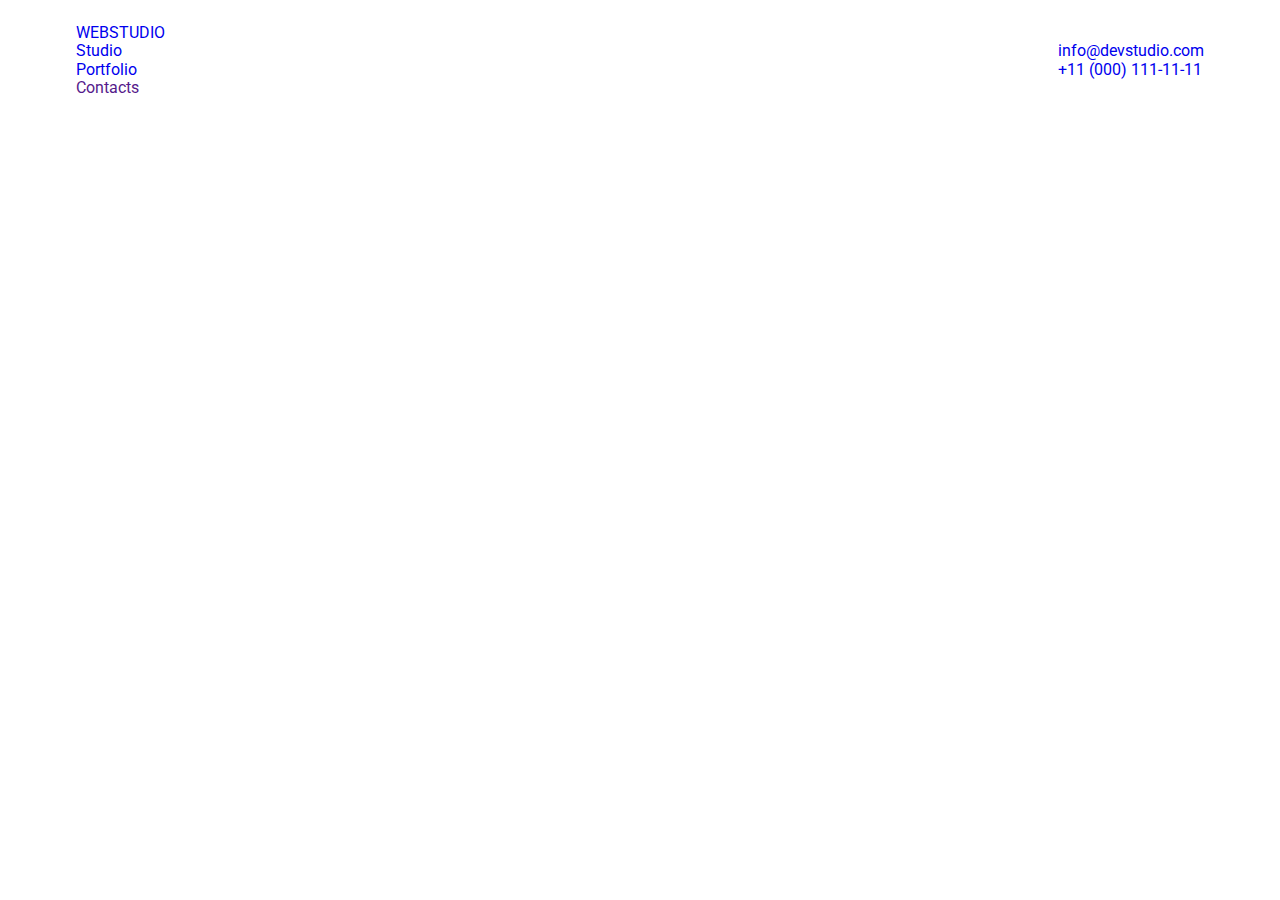
==== index.html @ d02e157a "дз7" ====
<!DOCTYPE html>
<html lang="en">
  <head>
    <meta charset="UTF-8" />
    
    <meta http-equiv="X-UA-Compatible" content="IE=edge" />
    <meta name="viewport" content="width=device-width, initial-scale=1.0" />
    <title>studio</title>

    <link rel="preconnect" href="https://fonts.googleapis.com" />
    <link rel="preconnect" href="https://fonts.gstatic.com" crossorigin />
    <link
      href="https://fonts.googleapis.com/css2?family=Raleway:wght@800&family=Roboto+Condensed&family=Roboto:wght@400;500;700;900&display=swap"
      rel="stylesheet"
    />
    <link
      rel="stylesheet"
      href="https://cdnjs.cloudflare.com/ajax/libs/modern-normalize/1.1.0/modern-normalize.min.css"
    />
    <link rel="stylesheet" href="./css/styles.css" />
  </head>

  <body class="body">
    <header class="header">
      <div class="container header-body">
        <nav class="header-navigation">
          <a class="header-logo link" href="./index.html"
            ><span class="header-web"> WEB</span
            ><span class="header-studio">STUDIO</span></a
          >

          <ul class="header-list list">
            <li class="header-item">
              <a class="header-link link current" href="./index.html">Studio</a>
            </li>
            <li class="header-item">
              <a class="header-link link" href="./portfolio.html">Portfolio</a>
            </li>
            <li class="header-item">
              <a class="header-link link" href="">Contacts</a>
            </li>
          </ul>
        </nav>
        <ul class="header-contact list">
          <li class="header-item">
            <a class="header-mailto link" href="mailto:info@devstudio.com"
              >info@devstudio.com</a
            >
          </li>
          <li class="header-item">
            <a class="header-tel link" href="tel:+110001111111"
              >+11 (000) 111-11-11
            </a>
          </li>
        </ul>
        <button type="button" class="mobile-menu-open" data-menu-open> 
          <svg class="mobile-menu-open_icon" width="32" height="22"> 
          <use href="./images/icons.svg#burger-icon"></use>
        </svg></button>
      </div>
      <div class="mobile-menu is-hidden" data-menu> 
      <div class="container mobile-menu-container ">
        <button  type="button" class="mobile-menu-close" data-menu-close> 
        <svg class="mobile-menu-close_icon" width="8"height="8">
          <use href="./images/icons.svg#icon-close-black-18dp-2-1">
            </use>
          </svg>
          </use>
        </svg>
      </button>

     <ul class="header-mobile list">
            <li class="header-mobile-item">
              <a class="header-mobile-link link current" href="./index.html">Studio</a>
            </li>
            <li class="header-mobile-item">
              <a class="header-mobile-link link" href="./portfolio.html">Portfolio</a>
            </li>
            <li class="header-mobile-item">
              <a class="header-mobile-link link" href="">Contacts</a>
            </li>
    </ul>
    <ul class="header-mobil-contact list" >
      <li class="header-mobile-item">
            <a class="header-mobile-mail link" href="mailto:info@devstudio.com"
              >info@devstudio.com</a
            >
          </li>
      <li class="header-mobile-item">
            <a class="header-mobile-tel link" href="tel:+110001111111"
              >+11 (000) 111-11-11
            </a>
          </li>
     
    </ul>
    <ul class="header-mobil-social list">
      <li class="mobil-social-list"><a href="" class="mobil-social link"
        ><svg class="mobil-social-icon" width="12" height="12">
     <use href="./images/icons.svg#icon-instagram-2-1"></use>
    </svg></a></li>
      <li class="mobil-social-list"><a href="" class="mobil-social link"
                      ><svg class="mobil-social-icon" width="12" height="12">
                        <use
                          href="./images/icons.svg#icon-twitter-1-1"
                        ></use></svg></a>
                      </li>
      <li class="mobil-social-list" ><a href="" class="mobil-social link"
                      ><svg class="mobil-social-icon" width="12" height="12">
                        <use
                          href="./images/icons.svg#icon-facebook-1-1"
                        ></use></svg></a>
                      </li>
      <li class="mobil-social-list"><a href="" class="mobil-social link"
                      ><svg class="mobil-social-icon" width="12" height="12">
                        <use
                          href="./images/icons.svg#icon-linkedin-1-1"
                        ></use></svg></a>
                      </li>
    </ul>
    </div>
    </div>
    </header>
    <!--
    <main class="main">
      <section class="main-section">
        <div class="container">
          <h1 class="main-title">
            Effective Solutions <br />
            for Your Business
          </h1>
          <button type="button" class="main-btn" data-modal-open>
            Order Service
          </button>
        </div>
      </section>

      <section class="hero">
        <div class="container">
          <ul class="hero-list list">
            <li class="hero-item">
              <div class="hero-box">
                <svg class="hero-icon-icon" width="64" height="64">
                  <use href="./images/icons.svg#icon-antenna-1-1"></use>
                </svg>
              </div>
              <h2 class="hero-title">Strategy</h2>
              <p class="hero-post-title">
                Our goal is to identify the business problem to walk away with
                the perfect and creative solution.
              </p>
            </li>
            <li class="hero-item">
              <div class="hero-box">
                <svg class="hero-icon-icon" width="64" height="64">
                  <use href="./images/icons.svg#icon-clock-1-1"></use>
                </svg>
              </div>
              <h2 class="hero-title">Punctuality</h2>
              <p class="hero-post-title">
                Bring the key message to the brand's audience for the best price
                within the shortest possible time.
              </p>
            </li>
            <li class="hero-item">
              <div class="hero-box">
                <svg class="hero-icon-icon" width="64" height="64">
                  <use href="./images/icons.svg#icon-diagram-1-1"></use>
                </svg>
              </div>
              <h2 class="hero-title">Diligence</h2>
              <p class="hero-post-title">
                Research and confirm brands that present the strongest digital
                growth opportunities and minimize risk.
              </p>
            </li>
            <li class="hero-item">
              <div class="hero-box">
                <svg class="hero-icon-icon" width="64" height="64">
                  <use href="./images/icons.svg#icon-astronaut-1-1"></use>
                </svg>
              </div>
              <h2 class="hero-title">Technologies</h2>
              <p class="hero-post-title">
                Design practice focused on digital experiences. We bring forth a
                deep passion for problem-solving.
              </p>
            </li>
          </ul>
        </div>
      </section>

      <section class="product">
        <div class="container">
          <h2 class="product-title">What Are We Doing</h2>
          <ul class="product-list list">
            <li class="product-item">
              <img
                src="./images/a.jpg"
                alt="monitor"
                width="360"
                class="product-img"
              />
            </li>
            <li class="product-item">
              <img
                src="./images/b.jpg"
                alt="sklo"
                width="360"
                class="product-img"
              />
            </li>
            <li class="product-item">
              <img
                src="./images/c.jpg"
                alt="telefon"
                width="360"
                class="product-img"
              />
            </li>
          </ul>
        </div>
      </section>

      <section class="team">
        <div class="container">
          <h2 class="team-title">Our Team</h2>
          <ul class="team-list list">
            <li class="team-item">
              <img
                src="./images/mark.jpg"
                alt="mark"
                width="264"
                height="260"
                class="team-img"
              />
              <div class="team-info">
                <h3 class="team-name">Mark Guerrero</h3>
                <p class="team-profession">Product Designer</p>
                <ul class="team-icon-list list">
                  <li class="team-icon-item">
                    <a href="" class="team-icon-link link"
                      ><svg class="team-icon-icon" width="12" height="12">
                        <use
                          href="./images/icons.svg#icon-instagram-2-1"
                        ></use></svg
                    ></a>
                  </li>
                  <li class="team-icon-item">
                    <a href="" class="team-icon-link link"
                      ><svg class="team-icon-icon" width="12" height="12">
                        <use
                          href="./images/icons.svg#icon-twitter-1-1"
                        ></use></svg
                    ></a>
                  </li>
                  <li class="team-icon-item">
                    <a href="" class="team-icon-link link"
                      ><svg class="team-icon-icon" width="12" height="12">
                        <use
                          href="./images/icons.svg#icon-facebook-1-1"
                        ></use></svg
                    ></a>
                  </li>
                  <li class="team-icon-item">
                    <a href="" class="team-icon-link link"
                      ><svg class="team-icon-icon" width="12" height="12">
                        <use
                          href="./images/icons.svg#icon-linkedin-1-1"
                        ></use></svg
                    ></a>
                  </li>
                </ul>
              </div>
            </li>
            <li class="team-item">
              <img
                src="./images/tom.jpg"
                alt="tom"
                width="264"
                height="260"
                class="team-img"
              />
              <div class="team-info">
                <h3 class="team-name">Tom Ford</h3>
                <p class="team-profession">Frontend Developer</p>
                <ul class="team-icon-list list">
                  <li class="team-icon-item">
                    <a href="" class="team-icon-link link"
                      ><svg class="team-icon-icon" width="12" height="12">
                        <use
                          href="./images/icons.svg#icon-instagram-2-1"
                        ></use></svg
                    ></a>
                  </li>
                  <li class="team-icon-item">
                    <a href="" class="team-icon-link link"
                      ><svg class="team-icon-icon" width="12" height="12">
                        <use
                          href="./images/icons.svg#icon-twitter-1-1"
                        ></use></svg
                    ></a>
                  </li>
                  <li class="team-icon-item">
                    <a href="" class="team-icon-link link"
                      ><svg class="team-icon-icon" width="12" height="12">
                        <use
                          href="./images/icons.svg#icon-facebook-1-1"
                        ></use></svg
                    ></a>
                  </li>
                  <li class="team-icon-item">
                    <a href="" class="team-icon-link link"
                      ><svg class="team-icon-icon" width="12" height="12">
                        <use
                          href="./images/icons.svg#icon-linkedin-1-1"
                        ></use></svg
                    ></a>
                  </li>
                </ul>
              </div>
            </li>
            <li class="team-item">
              <img
                src="./images/kamila.jpg"
                alt="kamila"
                width="264"
                height="260"
                class="team-img"
              />
              <div class="team-info">
                <h3 class="team-name">Camila Garcia</h3>
                <p class="team-profession">Marketing</p>
                <ul class="team-icon-list list">
                  <li class="team-icon-item">
                    <a href="" class="team-icon-link link"
                      ><svg class="team-icon-icon" width="12" height="12">
                        <use
                          href="./images/icons.svg#icon-instagram-2-1"
                        ></use></svg
                    ></a>
                  </li>
                  <li class="team-icon-item">
                    <a href="" class="team-icon-link link"
                      ><svg class="team-icon-icon" width="12" height="12">
                        <use
                          href="./images/icons.svg#icon-twitter-1-1"
                        ></use></svg
                    ></a>
                  </li>
                  <li class="team-icon-item">
                    <a href="" class="team-icon-link link"
                      ><svg class="team-icon-icon" width="12" height="12">
                        <use
                          href="./images/icons.svg#icon-facebook-1-1"
                        ></use></svg
                    ></a>
                  </li>
                  <li class="team-icon-item">
                    <a href="" class="team-icon-link link"
                      ><svg class="team-icon-icon" width="12" height="12">
                        <use
                          href="./images/icons.svg#icon-linkedin-1-1"
                        ></use></svg
                    ></a>
                  </li>
                </ul>
              </div>
            </li>
            <li class="team-item">
              <img
                src="./images/daniel.jpg"
                alt="daniel"
                width="264"
                height="260"
                class="team-img"
              />
              <div class="team-info">
                <h3 class="team-name">Daniel Wilson</h3>
                <p class="team-profession">UI Designer</p>
                <ul class="team-icon-list list">
                  <li class="team-icon-item">
                    <a href="" class="team-icon-link link"
                      ><svg class="team-icon-icon" width="32" height="16">
                        <use href="./images/icons.svg#icon-instagram-2-1"></use>
                      </svg>
                    </a>
                  </li>
                  <li class="team-icon-item">
                    <a href="" class="team-icon-link link"
                      ><svg class="team-icon-icon" width="12" height="12">
                        <use
                          href="./images/icons.svg#icon-twitter-1-1"
                        ></use></svg
                    ></a>
                  </li>
                  <li class="team-icon-item">
                    <a href="" class="team-icon-link link"
                      ><svg class="team-icon-icon" width="12" height="12">
                        <use
                          href="./images/icons.svg#icon-facebook-1-1"
                        ></use></svg
                    ></a>
                  </li>
                  <li class="team-icon-item">
                    <a href="" class="team-icon-link link"
                      ><svg class="team-icon-icon" width="12" height="12">
                        <use
                          href="./images/icons.svg#icon-linkedin-1-1"
                        ></use></svg
                    ></a>
                  </li>
                </ul>
              </div>
            </li>
          </ul>
        </div>
      </section>
      <section class="customers">
        <div class="container">
          <h2 class="customers-title">Customers</h2>
          <ul class="customers-icon-list list">
            <li class="customers-icon-item">
              <a href="" class="customers-icon-link link"
                ><svg class="customers-icon-icon" width="104" height="56">
                  <use href="./images/icons.svg#company-1"></use></svg
              ></a>
            </li>
            <li class="customers-icon-item">
              <a href="" class="customers-icon-link link"
                ><svg class="customers-icon-icon" width="104" height="56">
                  <use href="./images/icons.svg#company-2"></use></svg
              ></a>
            </li>
            <li class="customers-icon-item">
              <a href="" class="customers-icon-link link"
                ><svg class="customers-icon-icon" width="104" height="56">
                  <use href="./images/icons.svg#company-3"></use></svg
              ></a>
            </li>
            <li class="customers-icon-item">
              <a href="" class="customers-icon-link link"
                ><svg class="customers-icon-icon" width="104" height="56">
                  <use href="./images/icons.svg#company-4"></use></svg
              ></a>
            </li>
            <li class="customers-icon-item">
              <a href="" class="customers-icon-link link"
                ><svg class="customers-icon-icon" width="104" height="56">
                  <use href="./images/icons.svg#company-5"></use></svg
              ></a>
            </li>
            <li class="customers-icon-item">
              <a href="" class="customers-icon-link link"
                ><svg class="customers-icon-icon" width="104" height="56">
                  <use href="./images/icons.svg#company-6"></use></svg
              ></a>
            </li>
          </ul>
        </div>
      </section>
    </main>

    <footer class="footer">
      <div class="container conteiner-footer">
        <div class="foter-logo-text">
          <a class="footer-logo link" href="./index.html"
            ><span class="footer-web"> WEB</span
            ><span class="footer-studio">STUDIO</span></a
          >

          <p class="footer-text">
            Increase the flow of customers and sales for your business with
            digital marketing & growth solutions.
          </p>
        </div>

        <div class="footer-icon">
          <p class="footer-icon-title">Social media</p>
          <ul class="footer-icon-list list">
            <li class="footer-icon-item">
              <a href="" class="footer-icon-link link"
                ><svg class="footer-icon-icon" width="24" height="24">
                  <use href="./images/icons.svg#icon-instagram-2-1"></use></svg
              ></a>
            </li>
            <li class="footer-icon-item">
              <a href="" class="footer-icon-link link"
                ><svg class="footer-icon-icon" width="24" height="24">
                  <use href="./images/icons.svg#icon-twitter-1-1"></use></svg
              ></a>
            </li>
            <li class="footer-icon-item">
              <a href="" class="footer-icon-link link"
                ><svg class="footer-icon-icon" width="24" height="24">
                  <use href="./images/icons.svg#icon-facebook-1-1"></use></svg
              ></a>
            </li>
            <li class="footer-icon-item">
              <a href="" class="footer-icon-link link"
                ><svg class="footer-icon-icon" width="24" height="24">
                  <use href="./images/icons.svg#icon-linkedin-1-1"></use></svg
              ></a>
            </li>
          </ul>
        </div>
        <form class="subscribe-form">
          <div class="subscribe-div">
            <label class="subscribe-label">
              <span class="subscribe-text">Subscribe</span>
              <span class="subscribe-span">
                <input
                  type="email"
                  class="subscribe-imput"
                  name="user-email"
                  placeholder="E-mail"
                  required
                />
              </span>
            </label>
          </div>
          <div class="subscribe-div-btn">
            <button type="submit" class="subscribe-btn">
              Subscribe<svg class="subscribe-icon" width="24" height="24">
                <use href="./images/icons.svg#icon-Frame-3"></use>
              </svg>
            </button>
          </div>
        </form>
      </div>
    </footer>
    <div class="backdrop is-hidden" data-modal>
      <div class="modal">
        <button type="button" class="modal-close-btn" data-modal-close>
          <svg class="modal-close-icon" width="8" height="8">
            <use href="./images/icons.svg#icon-close-black-18dp-2-1"></use>
          </svg>
        </button>
        <p class="modal-title">Leave your contacts and we will call you back</p>
        <form class="modal-name">
          <label class="modal-label"
            ><span class="modal-name-span">Name</span>
            <span class="imput-wrap">
              <input
                type="text"
                class="modal-imput"
                name="user-name"
                placeholder=""
                required />
              <svg class="imput-icon" width="12" height="12">
                <use
                  href="./images/icons.svg#icon-person-black-18dp-1-1"
                ></use></svg
            ></span>
          </label>
          <label class="modal-label">
            <span class="modal-span">Phone </span>
            <span class="imput-wrap">
              <input
                type="tel"
                class="modal-imput"
                name="user-phone"
                placeholder=""
                required
              />
              <svg class="imput-icon" width="13" height="13">
                <use href="./images/icons.svg#icon-phone-black"></use>
              </svg>
            </span>
          </label>
          <label class="modal-label">
            <span class="modal-span">Email</span>
            <span class="imput-wrap">
              <input
                type="email"
                class="modal-imput"
                name="user-email"
                placeholder=""
                required />
              <svg class="imput-icon" width="15" height="12">
                <use
                  href="./images/icons.svg#icon-email-black-18dp-1"
                ></use></svg
            ></span>
          </label>
          <label class="modal-label">
            <span class="modal-span">Comment</span>
            <span class="imput-wrap">
              <textarea
                name="user-text"
                id="user-text"
                class="modal-coment"
                placeholder="Text iput"
              ></textarea>
            </span>
          </label>
          <div class="checkbox">
            <input
              type="checkbox"
              name="privacy"
              id="privacy"
              value="tru"
              class="imput-checkbox visually-hidden"
            />
            <label for="privacy" class="check-text">
              <span
                ><svg class="check-icon" width="10" height="8">
                  <use href="./images/icons.svg#icon-check"></use></svg></span
              >I accept the terms and conditions of the &nbsp;<a href="">
                <b class="check-text-privsci list">Privacy Policy</b></a
              >
            </label>
          </div>
          <button type="submit" class="modal-btn">Send</button>
        </form>
      </div>
    </div>
  -->
   <script src="./Js/mobile-menu.js"></script>
   <!-- <script src="./Js/modal.js"></script>
    -->
   
  </body>
</html>
---- css/styles.css ----
:root {
  --primary-brand-color: #4d5ae5;
  --pressed-state-color: #404bbf;
  --dark-navy-blue: #2e2f42;
  --success-color: #31d0aa;
  --primary-text-color: #434455;
  --active-text-color: #ffffff;
  --default-bg-color: #ffffff;
  --subtle-text: #8e8f99;
  --accent-color: #e7e9fc;
  --light-mode-backgrounds: #f4f4fd;
  --hero-background: #2e2f42;
  --transition-cubic: 250ms cubic-bezier(0.4, 0, 0.2, 1);
}
.list {
  list-style: none;
  margin: 0;
  padding: 0;
}
.link {
  text-decoration: none;
}
.container{
  width: 100%;
  padding-left: 15px;
  padding-right: 15px;


}
@media screen and (min-width: 480px) {
  .container {
    width: 415px;
    margin-left: auto;
    margin-right: auto;
  
  }
}
@media screen and (min-width: 768px) {
  .container {
    width: 766px;
  
  }
  .mobile-menu{
        display: none;
      }
      .mobile-menu-open{
        display: none;
      }
}
@media screen and (min-width:1200px) {
  .container {
    width: 1158px;}}
/*0-767*/
    @media screen and (max-width:767px) {
      .header-list{
  display: none; 
}
      
    }
     @media screen and (max-width:767px) {
      .header-contact{ 
  display: none;}      
    }

    .header{
      padding-top: 24px;
      padding-bottom: 24px;
    }
   .header-body{
    display: flex;
    align-items: center;
    justify-content: space-between;
   }
    
.mobile-menu-open{
  
 border: none;
 padding: 0;
line-height: 0;
 background-color: blueviolet;
}
.mobile-menu-open_icon{
  background-color: blueviolet;
  fill: var(--dark-navy-blue);
}
.mobile-menu {
  position: fixed;
  width: 100%;
height: 100%;
top: 0;
left: 0;
z-index: 1000;
background-color: var(--accent-color);
opacity: 0;
visibility: hidden;
pointer-events: none;
transition: opacity var(--transition-cubic), visibility var(--transition-cubic);
}
.mobile-menu.is-hidden {
  opacity: 1;
visibility: visible;
pointer-events: auto;
}
.mobile-menu-close{
position: absolute;
 background-color:palegoldenrod;
 border: none;
 top: 0;
 right: 0;
 padding: 0;
 bottom: 16px;
line-height: 0;
top: 40px;
right: 40px;
  display: flex;
  justify-content: center;
  align-items: center;
  cursor: pointer;

  width: 24px;
  height: 24px;
  border-radius: 50%;
  border: 1px solid rgba(0, 0, 0, 0.1);
  padding: 0;
  margin-left: auto;
  background: var(--accent-color);
  fill: black;
  transition: background var(--transition-cubic), fill var(--transition-cubic);
}
.mobile-menu-close:hover,
.mobile-menu-close:focus {
  background: var(--pressed-state-color);
}
.mobile-menu-close:hover,
.mobile-menu-close:focus + .mobile-menu-close_icon {
  fill: var(--active-text-color);
}

.mobile-menu-container{
  position: relative;
  padding-left: 40px;
  padding-top: 80px;
  padding-bottom: 40px;
}
.header-mobile {
  
  font-family: 'Roboto';
font-style: normal;
font-weight: 700;
font-size: 36px;
line-height: 1.11;
letter-spacing: 0.02em;
  
}
.header-mobile-item{
padding-top: 0;
padding-bottom: 40px;

 
}
.header-mobile-item:nth-child(3n) {
  padding-bottom: 0;}

.header-mobile-link  {
color: var(--dark-navy-blue);
transition: color var(--transition-cubic);
    
}
.header-mobile-link:hover,
.header-mobile-link:focus {
color:var(--pressed-state-color)
}





.header-mobil-contact{
  font-weight: 400;
  font-size: 16px;
  line-height: 1.5;
  letter-spacing: 0.02em;
  

}
.header-mobile-mail,.header-mobile-tel{
  color: var(--primary-text-color);
  transition: color var(--transition-cubic);
}

.header-mobile-mail:hover,
.header-mobile-mail:focus {
  color: var(--pressed-state-color);
}
.header-mobile-tel:hover,
.header-mobile-tel:focus {
  color: var(--pressed-state-color);
}

.header-mobil-socia_{}
.mobil-social {
  width: 100%;
  height: 100%;
  background-color: var(--primary-brand-color);
  border-radius: 50%;
  display: flexbox;
  align-items: center;
  justify-content: center;
  transition: background-color var(--transition-cubic);
}
.mobil-social-list {
  display:block;
  justify-content: center;
  gap: 24px;
}
.team-icon-item {
  width: 40px;
  height: 40px;
}
.mobil-social-icon {
}


html {
  box-sizing: border-box;
}
*,
*::before,
*::after {
  box-sizing: inherit;
}
.body {
  font-family: "Roboto", sans-serif;
  background-color: var(--default-bg-color);
  color: var(--primary-text-color);
}
/*
.header {
  background: var(--default-bg-color);
  border-bottom: 1px solid var(--accent-color);
}

.header-body {
  display: flex;
  align-items: center;
  justify-content: flex-start;
}

.header-navigation {
  display: flex;
  align-items: center;
}
.header-logo {
  font-family: "Raleway";
  font-weight: 800;
  font-size: 18px;
  line-height: 1.33;
  margin-right: 76px;
}

.header-web {

  color: var(--primary-brand-color);
}
.header-studio {
  color: var(--dark-navy-blue);
}
.header-list {
  display: flex;
  font-family: "Roboto";
  font-weight: 500;
  font-size: 16px;
  line-height: 1.5;
  letter-spacing: 0.02em;
 
  color: var(--hero-background);
}

.header-list .header-item + .header-item {
  margin-left: 40px;
}
.header-list .header-item:last-child {
  margin-right: 0;
}
.header-link.link {
  padding-top: 24px;
  padding-bottom: 24px;
  display: block;
  font-weight: 500;
  font-size: 16px;
  line-height: 1.5;
  letter-spacing: 0.02em;
  color: var(--dark-navy-blue);
  transition: color var(--transition-cubic);
  position: relative;
}
.header-link.current::after {
  content: " ";
  position: absolute;
  width: 100%;
  height: 4px;
  background-color: var(--pressed-state-color);
  left: 0;
  bottom: -1px;
  border-radius: 2px;
  margin: 0;
}
.header-link.current {
  color: var(--pressed-state-color);
}

.header-link:hover,
.header-link:focus {
  color: var(--primary-brand-color);
}

.header-contact {
  display: flex;
  margin-left: auto;
}

.header-item + .header-item {
  margin-left: 40px;
}
.header-contact {
  font-weight: 400;
  font-size: 16px;
  line-height: 1.5;
  letter-spacing: 0.02em;
  color: var(--primary-text-color);
  transition: color var(--transition-cubic);
}
.header-contact :hover,
.header-contact :focus {
  color: var(--primary-brand-color);
}
.header-item {
  color: var(--primary-text-color);
}
.header-tel {
  color: var(--primary-text-color);
  transition: color var(--transition-cubic);
}
.header-mailto {
  color: var(--primary-text-color);
  transition: color var(--transition-cubic);
}
.header-tel :hover,
.header-mailto :focus {
  color: var(--pressed-state-color);
}
*/
/*.visually-hidden{
    position: absolute;
    width: 1px;
    height: 1px;
    margin: -1px;
    border: 0;
    padding: 0;
     white-space: nowrap;
    clip-path: inset(100%);
    clip: rect(0 0 0 0);
    overflow: hidden;
  }
*/
/*
.main {
}
.container {
  width: 1158px;
  padding-left: 15px;
  padding-right: 15px;
  margin: 0 auto;
}

.main-section {
  max-width: 1440px;
  margin-top: 0;
  margin-bottom: 0;
  margin-right: auto;
  margin-left: auto;
  text-align: center;
  background: var(--dark-navy-blue);
  padding-top: 188px;
  padding-bottom: 188px;
  background-image: linear-gradient(
      rgba(46, 47, 66, 0.7),
      rgba(46, 47, 66, 0.7)
    ),
    url(../images/people-office\ 1.jpg);
  background-repeat: no-repeat;
  background-position: center;
  background-size: cover;
}
.main-title {
  font-weight: 700;
  font-size: 56px;
  line-height: 1.07;
 
  letter-spacing: 0.02em;
  color: #ffffff;
  color: var(--active-text-color);
  margin-top: 0;
  margin-bottom: 48px;
}
.main-btn {
  font-family: "Roboto";
  font-weight: 500;
  font-size: 16px;
  line-height: 1.18;
  
  letter-spacing: 0.04em;
  color: var(--active-text-color);
  background: var(--primary-brand-color);
  cursor: pointer;
  border-radius: 4px;
  padding: 16px 32px;
  display: inline-block;
  min-width: 169px;
  text-align: center;
  border: none;
  margin-top: 0;
  margin-bottom: 0;
  transition: background var(--transition-cubic);
}
.main-btn:hover,
.main-btn:focus {
  background: var(--pressed-state-color);
}

.hero {
  margin: 0 auto;
  padding-top: 120px;
  padding-bottom: 120px;
}

.hero-list {
  margin-top: 0;
  margin-bottom: 0;
  padding: 0;
  display: flex;
}
.hero-item {
  width: 264px;
  margin-right: 24px;
}
.hero-box {
  display: flex;
  width: 264px;
  height: 112px;
  background-color: var(--light-mode-backgrounds);
  background-repeat: no-repeat;
  border-radius: 4px;
  margin-bottom: 8px;
  align-items: center;
  justify-content: center;
}
.hero-icon-icon {
  background-color: var(--light-mode-backgrounds);
  display: flex;
}

.hero-item:nth-child(4n) {
  margin-right: 0;
}
.hero-title {
  font-weight: 500;
  font-size: 20px;
  line-height: 1.2;
 
  letter-spacing: 0.02em;
 
  color: var(--dark-navy-blue);
  margin-top: 0;
  margin-bottom: 8px;
}
.hero-post-title {
  font-size: 16px;
  line-height: 1.5;

  letter-spacing: 0.02em;

  color: var(--primary-text-color);
  margin-top: 0;
  margin-bottom: 0;
}

.product {
  text-align: center;
  margin: 0 auto;
  padding-bottom: 120px;
}
.product-title {
  font-weight: 700;
  font-size: 36px;
  line-height: 1.11;
  
  text-align: center;
  letter-spacing: 0.02em;
 
  color: var(--dark-navy-blue);
  margin-top: 0;
  margin-bottom: 72px;
}
.product-list {
  display: flex;
}
.product-item {
  margin-top: 0;
  margin-bottom: 0;
  border: 1px solid #e7e9fc;
  margin-right: 24px;
}
.product-img {
  display: block;
}

.product-item:nth-child(3n) {
  margin-right: 0;
}

.team {
  padding-top: 120px;
  padding-bottom: 120px;
  text-align: center;
  margin: 0 auto;
  background-color: var(--light-mode-backgrounds);
}
.team-title {
  font-weight: 700;
  font-size: 36px;
  line-height: 1.11;
  text-align: center;
  
  letter-spacing: 0.02em;
  text-transform: capitalize;
  color: var(--hero-background);
  margin-top: 0;
  margin-bottom: 72px;
}
.team-list {
  margin-top: 0;
  display: flex;
}
.team-item {
  background: var(--default-bg-color);
  box-shadow: 0px 1px 6px rgba(46, 47, 66, 0.08),
    0px 1px 1px rgba(46, 47, 66, 0.16), 0px 2px 1px rgba(46, 47, 66, 0.08);
  border-radius: 0px 0px 4px 4px;
  margin-right: 24px;
}
.team-img {
  display: block;
}

.team-item:nth-child(4n) {
  margin-right: 0;
}
.team-link {
}
.team-link:hover,
.team-link:focus {
}
.team-info {
  padding-top: 32px;
  padding-bottom: 32px;
}
.team-name {
  font-weight: 500;
  font-size: 20px;
  line-height: 1.2;

  letter-spacing: 0.02em;

  color: var(--dark-navy-blue);
  margin: 0 auto;
  margin-bottom: 8px;
}
.team-profession {
  font-size: 16px;
  line-height: 1.5;

  letter-spacing: 0.02em;

  color: var(--primary-text-color);
  margin: 0;
  margin-bottom: 8px;
}
.team-icon-list {
  display: flex;
  justify-content: center;
  gap: 24px;
}
.team-icon-item {
  width: 40px;
  height: 40px;
}

.team-icon-link {
  width: 100%;
  height: 100%;
  background-color: var(--primary-brand-color);
  border-radius: 50%;
  display: flex;
  align-items: center;
  justify-content: center;
  transition: background-color var(--transition-cubic);
}

.team-icon-link:hover,
.team-icon-link:focus {
  background-color: var(--pressed-state-color);
}
.team-icon-icon {
  fill: var(--active-text-color);
}


.main-content {
}
.caption {
  margin: 0 auto;
  padding-top: 96px;
  padding-bottom: 120px;
}

.caption-list {
  margin: auto;
  display: flex;
 
  flex-direction: row;
  justify-content: center;
  align-items: flex-start;
  margin-bottom: 72px;
}

.visually-hidden {
  position: absolute;
  white-space: nowrap;
  width: 1px;
  height: 1px;
  overflow: hidden;
  border: 0;
  padding: 0;
  clip: rect(0 0 0 0);
  clip-path: inset(50%);
  margin: -1px;
}

.caption-list .caption-item:not(:last-child) {
  margin-right: 24px;
}

.caption-item .caption-btn {
  font-family: "Roboto";
  font-weight: 500;
  font-size: 16px;
  line-height: 1.5;

  letter-spacing: 0.04em;
  background: var(--light-mode-backgrounds);
  color: var(--primary-brand-color);
  cursor: pointer;
  border-radius: 4px;
  padding: 12px 24px;
  display: inline-block;
  min-width: 78px;
  text-align: center;
  border: 1px solid var(--accent-color);

  transition: background var(--transition-cubic), color var(--transition-cubic),
    box-shadow var(--transition-cubic), border var(--transition-cubic);
}

.caption-btn-first {
  font-weight: 500;
  font-size: 16px;
  line-height: 1.5;

  letter-spacing: 0.04em;
  background: var(--pressed-state-color);
  color: var(--active-text-color);
  cursor: pointer;
  border-radius: 4px;
  padding: 12px 24px;
  display: inline-block;
  min-width: 68px;
  text-align: center;
  border: 1px solid transparent;
  transition: box-shadow var(--transition-cubic), border var(--transition-cubic);
}
.caption-btn:hover,
.caption-btn:focus {
  background: var(--pressed-state-color);
  color: var(--active-text-color);
  box-shadow: 0px 3px 1px rgba(0, 0, 0, 0.1), 0px 2px 1px rgba(0, 0, 0, 0.08),
    0px 2px 2px rgba(0, 0, 0, 0.12);
  border: 1px solid transparent;
}
.caption-btn-first:hover,
.caption--btn-first:focus {
  box-shadow: 0px 3px 1px rgba(0, 0, 0, 0.1), 0px 2px 1px rgba(0, 0, 0, 0.08),
    0px 2px 2px rgba(0, 0, 0, 0.12);
  border: 1px solid transparent;
}

.content-list {
  display: flex;
  flex-wrap: wrap;
  justify-content: center;
}
.content-item {
  box-sizing: border-box;
  width: 360px;
  height: 420px;
  margin-right: 24px;
  margin-bottom: 48px;
  box-shadow: 0px 1px 6px rgba(46, 47, 66, 0.08);
  transition: box-shadow var(--transition-cubic);
}
.content-item:hover,
.content-item:focus {
  box-shadow: 0px 1px 6px rgba(46, 47, 66, 0.08),
    0px 1px 1px rgba(46, 47, 66, 0.16), 0px 2px 1px rgba(46, 47, 66, 0.08);
}

.content-item:nth-child(3n) {
  margin-right: 0;
}
.content-item:nth-last-child(-n + 3) {
  margin-bottom: 0;
}

.content-overlay {
  position: relative;
  overflow: hidden;
}
.overlay {
  font-style: normal;
  font-weight: 400;
  font-size: 16px;
  line-height: 1.5;
  
  letter-spacing: 0.02em;
  position: absolute;
  left: 0;
  top: 0;
  width: 100%;
  height: 100%;
  color: var(--light-mode-backgrounds);
  transform: translate(0, 100%);
  transition: transform var(--transition-cubic);
  padding-top: 40px;
  padding-bottom: 20px;
  padding-left: 32px;
  padding-right: 32x;
  background: #4d5ae5;
  background-blend-mode: soft-light;
  mix-blend-mode: normal;
  margin: 0;
}
.content-link:hover .overlay,
.content-link:focus .overlay {
  transform: translate(0, 0);
}

.content-img {
  display: block;
  max-width: 100%;
}
.content-info {
  padding: 32px 16px;
  border: 1px solid var(--accent-color);
  border-top: none;
}
.content-name {
  font-weight: 500;
  font-size: 20px;
  line-height: 1.2;

  letter-spacing: 0.02em;

  color: var(--hero-background);

  margin: 0 auto;
}
.content-direction {
  font-size: 16px;
  line-height: 1.5;

  letter-spacing: 0.02em;

  color: var(--primary-text-color);
  margin: 0 auto;
  margin-top: 8px;
}

.customers {
  padding-top: 120px;
  padding-bottom: 120px;
  text-align: center;
  margin: 0 auto;
}

.customers-title {
  font-weight: 700;
  font-size: 36px;
  line-height: 1.11;
  text-align: center;
  letter-spacing: 0.02em;
  color: var(--hero-background);
  margin-top: 0;
  margin-bottom: 72px;
}
.customers-icon-list {
  display: flex;
  gap: 24px;
}
.customers-icon-item {
  width: calc((100%-150px) / 6);
  height: 88px;
}

.customers-icon-link {
  width: 100%;
  height: 100%;
  border: 1px solid var(--subtle-text);
  border-radius: 4px;
  display: flex;
  align-items: center;
  justify-content: center;
  transition: border var(--transition-cubic);
}
.customers-icon-icon {
  fill: var(--subtle-text);
  transition: fill var(--transition-cubic);
}
.customers-icon-link:hover,
.customers-icon-link:focus {
  border-color: var(--pressed-state-color);
}

.customers-icon-link:hover .customers-icon-icon,
.customers-icon-link:focus .customers-icon-icon {
  fill: var(--pressed-state-color);
}
 /*-----Footer----*/
 /*
.footer {
  background: var(--dark-navy-blue);
  padding-top: 100px;
  padding-bottom: 100px;
  margin-right: auto;
}
.conteiner-footer {
  display: flex;
}
.foter-logo-text {
  max-width: 264px;
  margin-right: 120px;
}

.footer-logo {
  font-family: "Raleway";
  font-weight: 800;
  font-size: 18px;
  line-height: 1.16px;

  letter-spacing: 0.03em;
  color: var(--light-mode-backgrounds);
  transition: color var(--transition-cubic);
}
.footer-link :hover,
.footer-link :focus {
  color: var(--light-mode-backgrounds);
}
.footer-web {
  color: var(--primary-brand-color);
  margin-top: 0;
}
.footer-studio {
  color: var(--light-mode-backgrounds);
  margin-top: 0;
}
.footer-icon {
  margin-left: 0;
}
.footer-text {
  font-weight: 400;
  font-size: 16px;
  line-height: 1.5;

  letter-spacing: 0.02em;

  color: var(--accent-color);
  margin-top: 16px;
  margin-bottom: 0;
  width: 264px;
  height: 72px;
}
.footer-icon-title {
  font-family: "Roboto";
  font-style: normal;
  font-weight: 500;
  font-size: 16px;
  line-height: 1.5;

  letter-spacing: 0.02em;
  color: var(--active-text-color);
  margin-top: 0;
}
.footer-icon-list {
  display: flex;
  justify-content: center;
  gap: 16px;
}
.footer-icon-item {
  width: 40px;
  height: 40px;
}
.footer-icon-link {
  width: 100%;
  height: 100%;
  background-color: rgba(255, 255, 255, 0.1);
  border-radius: 50%;
  display: flex;
  align-items: center;
  justify-content: center;
  transition: background-color var(--transition-cubic);
}
.footer-icon-link:hover.footer-icon-link,
.footer-icon-link:focus.footer-icon-link {
  background: var(--success-color);
}
.footer-icon-icon {
  fill: var(--active-text-color);
}
.subscribe-form {
  display: flex;
  margin-left: 80px;
}
.subscribe-div {
}
.subscribe-label {
}

.subscribe-text {
  font-weight: 500;
  font-size: 16px;
  line-height: 1.5px;
 
  letter-spacing: 0.02em;
  color: var(--active-text-color);
  margin: 0;
}
.subscribe-span {
}
.subscribe-imput {
  width: 264px;
  height: 40px;
  padding-left: 16px;
  padding-top: 8px;
  padding-bottom: 8px;
  margin-top: 16px;
  border-radius: 4px;
  font-weight: 400;
  font-size: 12px;
  line-height: 2;
 
  align-items: center;
  letter-spacing: 0.04em;
  background-color: transparent;
  color: rgba(255, 255, 255, 0.6);
  border: 1px solid rgba(255, 255, 255, 0.3);
}
.subscribe-imput :hover,
.subscribe-imput :focus {
  filter: drop-shadow(0px 4px 4px rgba(0, 0, 0, 0.15));
}
.subscribe-div-btn {
  display: flex;
  align-items: center;
  gap: 16p;
  margin: 0;
}
.subscribe-btn {
  position: relative;
  width: 165px;
  height: 40px;
  border: transparent;
  color: var(--active-text-color);
  background-color: var(--primary-brand-color);
  cursor: pointer;
  margin-bottom: 0;
  font-weight: 500;
  font-size: 16px;
  line-height: 1.5;
 
  display: flex;
  align-items: center;
  text-align: left;
  border-radius: 4px;
  letter-spacing: 0.04em;
  color: var(--active-text-color);
  padding-left: 24px;
  padding-right: 24px;
  transition: background-color var(--transition-cubic);
}
.subscribe-icon {
  position: absolute;
  top: 50%;
  left: 54%;
  transform: translate(50%, -50%);
  margin: 0 auto;
  margin-left: 16px;
  fill: var(--active-text-color);
}
.subscribe-btn:hover,
.subscribe-btn:focus {
  background-color: var(--pressed-state-color);
}
*/
/*-----Modal----*/
  /*
.backdrop {
  position: fixed;
  top: 0;
  left: 0;
  z-index: 100%;
  width: 100%;
  height: 100%;
  background: rgba(46, 47, 66, 0.4);
  transition: opacity var(--transition-cubic),
    visibility var(--transition-cubic);
}
.backdrop.is-hidden {
  opacity: 0;
  visibility: hidden;
  pointer-events: none;
}


.modal {
  position: absolute;
  top: 50%;
  left: 50%;
  transform: translate(-50%, -50%);
  width: 408px;
  height: 584px;
  background: #fcfcfc;
  padding: 24px;
}
*/
/*
.modal-close-btn {
  /*position: absolute;
  top: 24px;
  right: 24px;*/
  /*
  display: flex;
  justify-content: center;
  align-items: center;
  cursor: pointer;

  width: 24px;
  height: 24px;
  border-radius: 50%;
  border: 1px solid rgba(0, 0, 0, 0.1);
  padding: 0;
  margin-left: auto;
  background: var(--accent-color);
  fill: black;
  transition: background var(--transition-cubic), fill var(--transition-cubic);
}
.modal-close-btn:hover,
.modal-close-btn:focus {
  background: var(--pressed-state-color);
}
.modal-close-btn:hover,
.modal-close-btn:focus + .modal-close-icon {
  fill: var(--active-text-color);
}

.modal-title {
  font-style: normal;
  font-weight: 500;
  font-size: 16px;
  line-height: 1.5;
  text-align: center;
  letter-spacing: 0.02em;
  color: var(--hero-background);
  margin-top: 24px;
  margin-bottom: 13px;
}
.modal-label {
}

.modal-imput {
  width: 100%;
  height: 40px;
  border-radius: 4px;
  background-color: transparent;
  border: 1px solid rgba(33, 33, 33, 0.2);
  margin: 0;
  margin-bottom: 8px;
  font-size: 12px;
  outline-color: none;
  padding-left: 38px;
  color: var(--primary-text-color);
  transition: border var(--transition-cubic), fill var(--dark-navy-blue);
}
.imput-icon {
  width: 18px;
  height: 18px;
  bottom: 50%;
  transform: translate(50%, -50%);
  position: absolute;
}

.modal-imput:hover,
.modal-imput:focus {
  border-color: var(--primary-brand-color);
  outline: none;
}
.modal-imput:hover + .imput-icon {
  fill: var(--primary-brand-color);
}
.modal-imput:focus + .imput-icon {
  fill: var(--primary-brand-color);
}

.modal-imput::placeholder {
  font-size: 12px;
  color: rgba(117, 117, 117, 0.5);
}
*/
/*
.modal-imput:not(:placeholder-shown):not(:focus):valid { 
  background-color:rgba(121, 195, 224, 0.2);
}
.modal-imput:not(:placeholder-shown):not(:focus):invalid {
  background-color: rgba(121, 15, 92, 0.24);
}*/
/*
.modal-name-span {
  margin-bottom: 4px;
  font-weight: 400;
  font-size: 12px;
  line-height: 1.33;
  
  letter-spacing: 0.04em;
  color: var(--subtle-text);
}
.modal-span {
  margin-bottom: 4px;
  font-weight: 400;
  font-size: 12px;
  line-height: 1.17;

  letter-spacing: 0.01em;
  
  color: var(--subtle-text);
}
.imput-wrap {
  position: relative;
}
.modal-coment {
  width: 100%;
  height: 120px;
  border: 1px solid rgba(33, 33, 33, 0.2);
  border-radius: 4px;
  background-color: transparent;
  outline: none;
  padding: 16px;
  padding-top: 8px;
  resize: none;
  font-size: 12px;
  color: var(--primary-text-color);
  font-weight: 400;
  font-size: 12px;
  line-height: 1.33;
 
  letter-spacing: 0.04em;
  color: rgba(117, 117, 117, 0.5);
  transition: border var(--transition-cubic);
}
.modal-coment::placeholder {
  font-weight: 400;
  font-size: 12px;
  line-height: 1.33;

  letter-spacing: 0.04em;
}

.modal-coment:hover,
.modal-coment:focus {
  border-color: var(--primary-brand-color);
}

/*.imput-checkbox:checked + .check-text::before{
  width: 30px;
  height: 30px;
  background-color: orangered;
  border: none;
  background-image: url(../images/icons.svg#icon-check);
  background-repeat: no-repeat;
  background-position: center;
}
.check-text{
  display: flex;
  font-weight: 400;
font-size: 12px;
line-height: 1.33;
letter-spacing: 0.04em;
color: #757575;
align-items: center;
}
.check-text::before{
  content: "";
  width: 16px;
  height: 16px;
  border: 2px solid black;
  display: block;
  border-radius: 3px;
  margin-right: 8px;

}*/
/*
.checkbox {
  margin-top: 16px;
  margin-bottom: 24px;
}

.check-text {
  font-weight: 400;
  font-size: 12px;
  line-height: 1.33;

  letter-spacing: 0.04em;
  color: #757575;
  display: flex;
}
.check-text span {
  width: 16px;
  height: 16px;
  border: 1.25px solid var(--hero-background);
  border-radius: 2px;

  margin-right: 8px;
  display: flex;
  align-items: center;
  justify-content: center;
  fill: transparent;
}
.imput-checkbox:checked + .check-text span {
  background-color: var(--pressed-state-color);
  border: none;
  fill: #f4f4fd;
}
.modal-btn {
  width: 169px;
  height: 56px;
  background: var(--primary-brand-color);
  box-shadow: 0px 4px 4px rgba(0, 0, 0, 0.15);
  border-radius: 4px;
  border: transparent;
  font-weight: 500;
  font-size: 16px;
  line-height: 1.5;
  align-items: center;
  text-align: center;
  letter-spacing: 0.04em;
  color: var(--active-text-color);
  display: flex;
  align-items: center;
  justify-content: center;
  margin: 0 auto;
  margin-top: 24px;
  margin-bottom: 24px;
  transition: background var(--transition-cubic);
}
.modal-btn:hover,
.modal-btn:focus {
  background: var(--pressed-state-color);
}

.check-text-privsci {
  color: var(--primary-brand-color);
  font-family: "Roboto";
  font-style: normal;
  font-weight: 400;
  font-size: 12px;
  line-height: 16px;
  
  letter-spacing: 0.04em;
}
*/
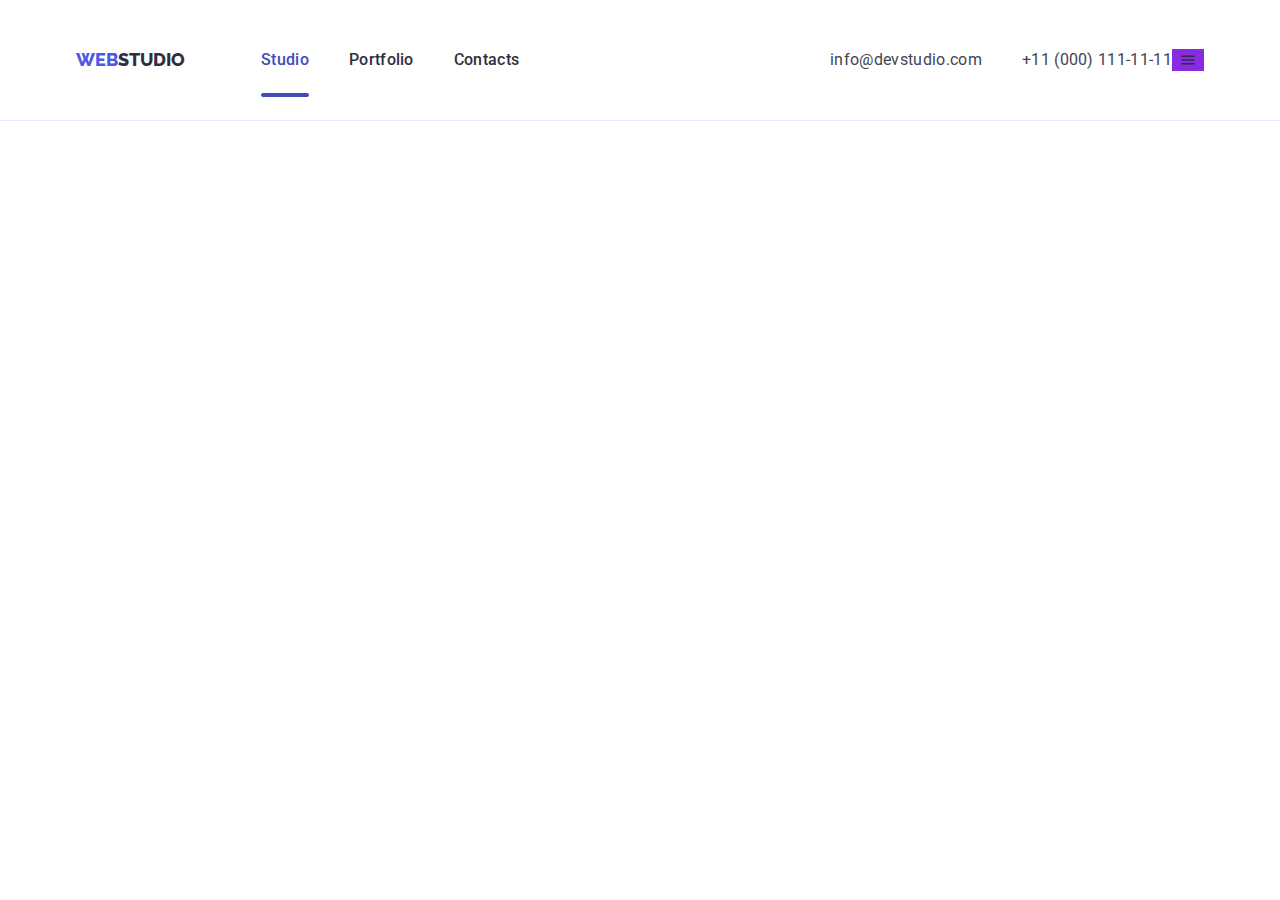
==== commit 4d7cfaf7: "дз7" ====
--- a/index.html
+++ b/index.html
@@ -58,9 +58,10 @@
           <use href="./images/icons.svg#burger-icon"></use>
         </svg></button>
       </div>
-      <div class="mobile-menu is-hidden" data-menu> 
+      <div class="mobile-menu " data-menu > 
       <div class="container mobile-menu-container ">
-        <button  type="button" class="mobile-menu-close" data-menu-close> 
+        <div class="mob-menu-top">
+        <button  type="button" class="mobile-menu-close is-hidden" data-menu-close> 
         <svg class="mobile-menu-close_icon" width="8"height="8">
           <use href="./images/icons.svg#icon-close-black-18dp-2-1">
             </use>
@@ -80,43 +81,47 @@
               <a class="header-mobile-link link" href="">Contacts</a>
             </li>
     </ul>
+   </div> 
+   <div class="mob-menu-bottom">
     <ul class="header-mobil-contact list" >
+      <li class="header-mobile-item">
+            <a class="header-mobile-tel link" href="tel:+110001111111"
+              >+11 (000) 111-11-11
+            </a>
+          </li>
+          
       <li class="header-mobile-item">
             <a class="header-mobile-mail link" href="mailto:info@devstudio.com"
               >info@devstudio.com</a
             >
           </li>
-      <li class="header-mobile-item">
-            <a class="header-mobile-tel link" href="tel:+110001111111"
-              >+11 (000) 111-11-11
-            </a>
-          </li>
      
     </ul>
     <ul class="header-mobil-social list">
-      <li class="mobil-social-list"><a href="" class="mobil-social link"
-        ><svg class="mobil-social-icon" width="12" height="12">
+      <li class="mobil-social-item"><a href="" class="mobil-social link"
+        ><svg class="mobil-social-icon" width="24" height="24">
      <use href="./images/icons.svg#icon-instagram-2-1"></use>
     </svg></a></li>
-      <li class="mobil-social-list"><a href="" class="mobil-social link"
-                      ><svg class="mobil-social-icon" width="12" height="12">
+      <li class="mobil-social-item"><a href="" class="mobil-social link"
+                      ><svg class="mobil-social-icon" width="24" height="24">
                         <use
                           href="./images/icons.svg#icon-twitter-1-1"
                         ></use></svg></a>
                       </li>
-      <li class="mobil-social-list" ><a href="" class="mobil-social link"
-                      ><svg class="mobil-social-icon" width="12" height="12">
+      <li class="mobil-social-item" ><a href="" class="mobil-social link"
+                      ><svg class="mobil-social-icon" width="24" height="24">
                         <use
                           href="./images/icons.svg#icon-facebook-1-1"
                         ></use></svg></a>
                       </li>
-      <li class="mobil-social-list"><a href="" class="mobil-social link"
-                      ><svg class="mobil-social-icon" width="12" height="12">
+      <li class="mobil-social-item"><a href="" class="mobil-social link"
+                      ><svg class="mobil-social-icon" width="24" height="24">
                         <use
                           href="./images/icons.svg#icon-linkedin-1-1"
                         ></use></svg></a>
                       </li>
     </ul>
+    </div>
     </div>
     </div>
     </header>
--- a/css/styles.css
+++ b/css/styles.css
@@ -12,6 +12,20 @@
   --hero-background: #2e2f42;
   --transition-cubic: 250ms cubic-bezier(0.4, 0, 0.2, 1);
 }
+
+html {
+  box-sizing: border-box;
+}
+*,
+*::before,
+*::after {
+  box-sizing: inherit;
+}
+.body {
+  font-family: "Roboto", sans-serif;
+  background-color: var(--default-bg-color);
+  color: var(--primary-text-color);
+}
 .list {
   list-style: none;
   margin: 0;
@@ -20,112 +34,131 @@
 .link {
   text-decoration: none;
 }
-.container{
+.no-skroll {
+  overflow: hidden;
+}
+.container {
   width: 100%;
   padding-left: 15px;
   padding-right: 15px;
-
-
 }
 @media screen and (min-width: 480px) {
   .container {
     width: 415px;
     margin-left: auto;
     margin-right: auto;
-  
   }
 }
 @media screen and (min-width: 768px) {
   .container {
     width: 766px;
-  
   }
-  .mobile-menu{
+  /*.mobile-menu{
         display: none;
       }
       .mobile-menu-open{
         display: none;
       }
-}
-@media screen and (min-width:1200px) {
+
+      */
+}
+@media screen and (min-width: 1200px) {
   .container {
-    width: 1158px;}}
+    width: 1158px;
+  }
+}
 /*0-767*/
-    @media screen and (max-width:767px) {
-      .header-list{
-  display: none; 
-}
-      
-    }
-     @media screen and (max-width:767px) {
-      .header-contact{ 
-  display: none;}      
-    }
-
-    .header{
-      padding-top: 24px;
-      padding-bottom: 24px;
-    }
-   .header-body{
-    display: flex;
-    align-items: center;
-    justify-content: space-between;
-   }
-    
-.mobile-menu-open{
-  
- border: none;
- padding: 0;
-line-height: 0;
- background-color: blueviolet;
-}
-.mobile-menu-open_icon{
+@media screen and (max-width: 767px) {
+  .header-list {
+    display: none;
+  }
+  .header-list{
+    display: none;
+  }
+}
+
+@media screen and (max-width: 767px) {
+  .header-contact {
+    display: none;
+  }
+}
+
+.header {
+  padding-top: 24px;
+  padding-bottom: 24px;
+}
+.header-body {
+  display: flex;
+  align-items: center;
+  justify-content: space-between;
+}
+/*________________!!!______MOBILE-MENU______________!!!________________________*/
+
+.mobile-menu-open {
+  border: none;
+  padding: 0;
+  line-height: 0;
+  background-color: blueviolet;
+}
+.mobile-menu-open_icon {
   background-color: blueviolet;
   fill: var(--dark-navy-blue);
 }
 .mobile-menu {
   position: fixed;
+  width: 100vw;
+  height: 100vh;
+  top: 0;
+  left: 0;
+  z-index: 1000;
+  padding-top: 40px;
+  padding-bottom: 40px;
+  background-color: var(--accent-color);
+  opacity: 0;
+  visibility: hidden;
+  pointer-events: none;
+  transition: opacity var(--transition-cubic),
+    visibility var(--transition-cubic);
+}
+.mobile-menu > .container {
+  height: 100%;
   width: 100%;
-height: 100%;
-top: 0;
-left: 0;
-z-index: 1000;
-background-color: var(--accent-color);
-opacity: 0;
-visibility: hidden;
-pointer-events: none;
-transition: opacity var(--transition-cubic), visibility var(--transition-cubic);
-}
+  display: flex;
+  flex-direction: column;
+  justify-content: space-between;
+  overflow: auto;
+}
+
 .mobile-menu.is-hidden {
   opacity: 1;
-visibility: visible;
-pointer-events: auto;
-}
-.mobile-menu-close{
-position: absolute;
- background-color:palegoldenrod;
- border: none;
- top: 0;
- right: 0;
- padding: 0;
- bottom: 16px;
-line-height: 0;
-top: 40px;
-right: 40px;
-  display: flex;
-  justify-content: center;
-  align-items: center;
-  cursor: pointer;
-
+  visibility: visible;
+  pointer-events: auto;
+}
+.mob-menu-top
+{position: relative;}
+
+.mobile-menu-close {
+  position: absolute;
+  background-color: palegoldenrod;
+  border: none;
   width: 24px;
   height: 24px;
+  top: 0;
+  bottom: 16px;
+  right: 40px;
+  padding: 0;
+  line-height: 0;
+  display: flex;
+  justify-content: center;
+  align-items: center;
+  cursor: pointer;
   border-radius: 50%;
   border: 1px solid rgba(0, 0, 0, 0.1);
-  padding: 0;
   margin-left: auto;
   background: var(--accent-color);
   fill: black;
   transition: background var(--transition-cubic), fill var(--transition-cubic);
+
 }
 .mobile-menu-close:hover,
 .mobile-menu-close:focus {
@@ -136,58 +169,62 @@
   fill: var(--active-text-color);
 }
 
-.mobile-menu-container{
+.mobile-menu-container {
   position: relative;
   padding-left: 40px;
-  padding-top: 80px;
+  padding-top: 0;
+
   padding-bottom: 40px;
 }
 .header-mobile {
-  
-  font-family: 'Roboto';
-font-style: normal;
-font-weight: 700;
-font-size: 36px;
-line-height: 1.11;
-letter-spacing: 0.02em;
-  
-}
-.header-mobile-item{
-padding-top: 0;
-padding-bottom: 40px;
-
- 
-}
-.header-mobile-item:nth-child(3n) {
-  padding-bottom: 0;}
-
-.header-mobile-link  {
-color: var(--dark-navy-blue);
-transition: color var(--transition-cubic);
-    
+  font-weight: 700;
+  font-size: 36px;
+  line-height: 1.11;
+  letter-spacing: 0.02em;
+
+  margin-bottom: 40px;
+}
+.header-mobile-item {
+  padding-top: 0;
+  padding-bottom: 40px;
+}
+.header-mobile-item:last-child {
+  padding-bottom: 0;
+}
+
+.header-mobile-link {
+  color: var(--dark-navy-blue);
+  transition: color var(--transition-cubic);
 }
 .header-mobile-link:hover,
 .header-mobile-link:focus {
-color:var(--pressed-state-color)
-}
-
-
-
-
-
-.header-mobil-contact{
-  font-weight: 400;
-  font-size: 16px;
-  line-height: 1.5;
-  letter-spacing: 0.02em;
-  
-
-}
-.header-mobile-mail,.header-mobile-tel{
+  color: var(--pressed-state-color);
+}
+
+.header-mobil-contact {
+  margin-bottom: 48px;
+}
+.header-mobile-mail,
+.header-mobile-tel {
   color: var(--primary-text-color);
   transition: color var(--transition-cubic);
 }
 
+.header-mobile-tel {
+  font-weight: 600;
+  font-size: 36px;
+  line-height: 1.11;
+  padding-bottom: 40px;
+  color: var(--primary-brand-color);
+}
+.header-mobile-mail {
+  font-weight: 500;
+  font-size: 20px;
+  line-height: 1.2;
+  letter-spacing: 0.02em;
+  padding: 0;
+  color: var(--primary-text-color);
+}
 .header-mobile-mail:hover,
 .header-mobile-mail:focus {
   color: var(--pressed-state-color);
@@ -197,44 +234,36 @@
   color: var(--pressed-state-color);
 }
 
-.header-mobil-socia_{}
+.header-mobil-social {
+  display: flex;
+  justify-self: start;
+  gap: 56px;
+  
+}
 .mobil-social {
   width: 100%;
   height: 100%;
   background-color: var(--primary-brand-color);
   border-radius: 50%;
-  display: flexbox;
+  display: flex;
   align-items: center;
   justify-content: center;
   transition: background-color var(--transition-cubic);
-}
-.mobil-social-list {
-  display:block;
-  justify-content: center;
-  gap: 24px;
-}
-.team-icon-item {
+  fill: var(--default-bg-color);
+}
+.mobil-social:hover,
+.mobil-social:focus {
+  background-color: var(--pressed-state-color);
+}
+.mobil-social-item {
   width: 40px;
   height: 40px;
 }
+
 .mobil-social-icon {
 }
 
 
-html {
-  box-sizing: border-box;
-}
-*,
-*::before,
-*::after {
-  box-sizing: inherit;
-}
-.body {
-  font-family: "Roboto", sans-serif;
-  background-color: var(--default-bg-color);
-  color: var(--primary-text-color);
-}
-/*
 .header {
   background: var(--default-bg-color);
   border-bottom: 1px solid var(--accent-color);
@@ -259,7 +288,6 @@
 }
 
 .header-web {
-
   color: var(--primary-brand-color);
 }
 .header-studio {
@@ -272,8 +300,7 @@
   font-size: 16px;
   line-height: 1.5;
   letter-spacing: 0.02em;
- 
-  color: var(--hero-background);
+   color: var(--hero-background);
 }
 
 .header-list .header-item + .header-item {
@@ -845,7 +872,7 @@
   fill: var(--pressed-state-color);
 }
  /*-----Footer----*/
- /*
+/*
 .footer {
   background: var(--dark-navy-blue);
   padding-top: 100px;
@@ -928,13 +955,8 @@
   justify-content: center;
   transition: background-color var(--transition-cubic);
 }
-.footer-icon-link:hover.footer-icon-link,
-.footer-icon-link:focus.footer-icon-link {
-  background: var(--success-color);
-}
-.footer-icon-icon {
-  fill: var(--active-text-color);
-}
+
+
 .subscribe-form {
   display: flex;
   margin-left: 80px;
@@ -1021,7 +1043,7 @@
 }
 */
 /*-----Modal----*/
-  /*
+/*
 .backdrop {
   position: fixed;
   top: 0;
@@ -1056,7 +1078,7 @@
   /*position: absolute;
   top: 24px;
   right: 24px;*/
-  /*
+/*
   display: flex;
   justify-content: center;
   align-items: center;
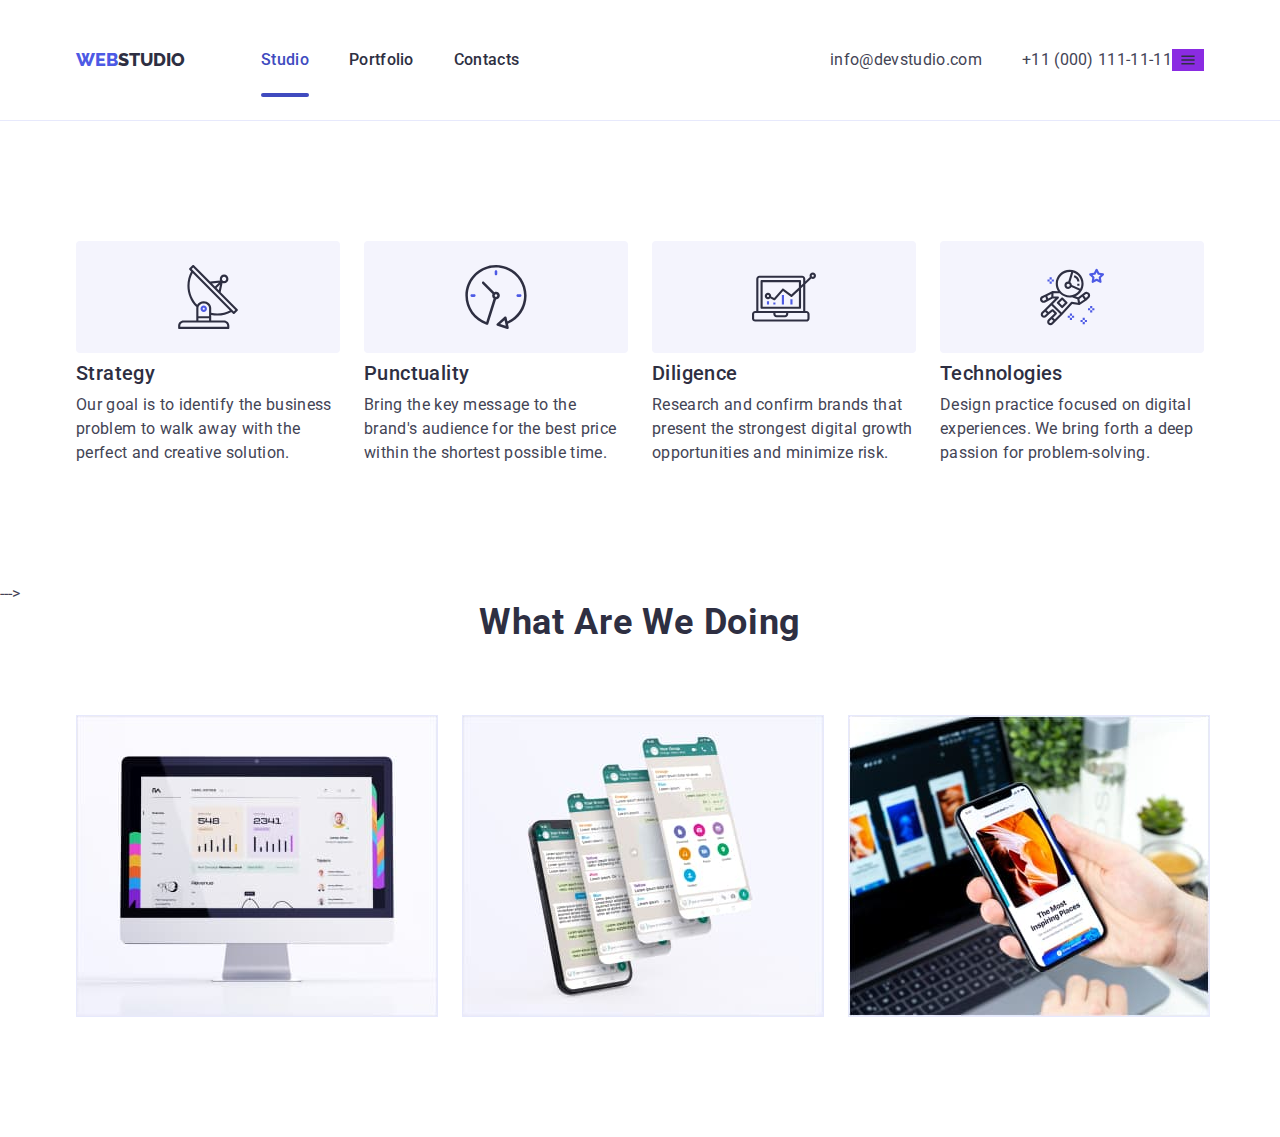
==== commit 4723ed29: "дз7" ====
--- a/index.html
+++ b/index.html
@@ -22,7 +22,7 @@
 
   <body class="body">
     <header class="header">
-      <div class="container header-body">
+      <div class="container header-body mob-open-container">
         <nav class="header-navigation">
           <a class="header-logo link" href="./index.html"
             ><span class="header-web"> WEB</span
@@ -138,7 +138,8 @@
           </button>
         </div>
       </section>
-
+    -->
+    
       <section class="hero">
         <div class="container">
           <ul class="hero-list list">
@@ -193,8 +194,9 @@
           </ul>
         </div>
       </section>
-
-      <section class="product">
+      --->
+
+      <section class="product ">
         <div class="container">
           <h2 class="product-title">What Are We Doing</h2>
           <ul class="product-list list">
@@ -225,6 +227,7 @@
           </ul>
         </div>
       </section>
+      <!--
 
       <section class="team">
         <div class="container">
@@ -464,7 +467,6 @@
         </div>
       </section>
     </main>
-
     <footer class="footer">
       <div class="container conteiner-footer">
         <div class="foter-logo-text">
--- a/css/styles.css
+++ b/css/styles.css
@@ -42,46 +42,6 @@
   padding-left: 15px;
   padding-right: 15px;
 }
-@media screen and (min-width: 480px) {
-  .container {
-    width: 415px;
-    margin-left: auto;
-    margin-right: auto;
-  }
-}
-@media screen and (min-width: 768px) {
-  .container {
-    width: 766px;
-  }
-  /*.mobile-menu{
-        display: none;
-      }
-      .mobile-menu-open{
-        display: none;
-      }
-
-      */
-}
-@media screen and (min-width: 1200px) {
-  .container {
-    width: 1158px;
-  }
-}
-/*0-767*/
-@media screen and (max-width: 767px) {
-  .header-list {
-    display: none;
-  }
-  .header-list{
-    display: none;
-  }
-}
-
-@media screen and (max-width: 767px) {
-  .header-contact {
-    display: none;
-  }
-}
 
 .header {
   padding-top: 24px;
@@ -92,7 +52,7 @@
   align-items: center;
   justify-content: space-between;
 }
-/*________________!!!______MOBILE-MENU______________!!!________________________*/
+/*________________!!!!!!!!!!!!!!MOBILE-MENU!!!_______________________________________________________________*/
 
 .mobile-menu-open {
   border: none;
@@ -108,17 +68,22 @@
   position: fixed;
   width: 100vw;
   height: 100vh;
+  
+    margin-left: auto;
+    margin-right: auto;
   top: 0;
   left: 0;
   z-index: 1000;
   padding-top: 40px;
   padding-bottom: 40px;
-  background-color: var(--accent-color);
+  background-color: var(--default-bg-color);
+  box-shadow: 0px 2px 1px rgba(46, 47, 66, 0.08), 0px 1px 1px rgba(46, 47, 66, 0.16), 0px 1px 6px rgba(46, 47, 66, 0.08);
   opacity: 0;
   visibility: hidden;
   pointer-events: none;
   transition: opacity var(--transition-cubic),
     visibility var(--transition-cubic);
+
 }
 .mobile-menu > .container {
   height: 100%;
@@ -136,7 +101,6 @@
 }
 .mob-menu-top
 {position: relative;}
-
 .mobile-menu-close {
   position: absolute;
   background-color: palegoldenrod;
@@ -288,6 +252,7 @@
 }
 
 .header-web {
+
   color: var(--primary-brand-color);
 }
 .header-studio {
@@ -300,7 +265,8 @@
   font-size: 16px;
   line-height: 1.5;
   letter-spacing: 0.02em;
-   color: var(--hero-background);
+ 
+  color: var(--hero-background);
 }
 
 .header-list .header-item + .header-item {
@@ -376,7 +342,7 @@
 .header-mailto :focus {
   color: var(--pressed-state-color);
 }
-*/
+
 /*.visually-hidden{
     position: absolute;
     width: 1px;
@@ -454,7 +420,7 @@
 .main-btn:focus {
   background: var(--pressed-state-color);
 }
-
+*/
 .hero {
   margin: 0 auto;
   padding-top: 120px;
@@ -545,7 +511,7 @@
 .product-item:nth-child(3n) {
   margin-right: 0;
 }
-
+/*
 .team {
   padding-top: 120px;
   padding-bottom: 120px;
@@ -1317,3 +1283,66 @@
   letter-spacing: 0.04em;
 }
 */
+
+@media screen and (min-width: 480px) {
+  .container {
+    width: 415px;
+    margin-left: auto;
+    margin-right: auto;
+  }
+}
+@media screen and (min-width: 768px) {
+  .container {
+    width: 766px;
+  }
+  /*.mobile-menu{
+        display: none;
+      }
+      .mobile-menu-open{
+        display: none;
+      }
+
+      */
+}
+@media screen and (max-width: 767px){
+  
+.mob-open-container{
+  justify-content: space-between;
+
+}
+
+}
+
+@media screen and (min-width: 1200px) {
+  .container {
+    width: 1158px;
+  }
+}
+/*0-767*/
+@media screen and (max-width: 767px) {
+  .header-list {
+    display: none;
+  }
+}
+@media screen and (max-width: 767px) {
+  .header-contact {
+    display: none;
+
+  }
+  .product{
+    display: none;
+  }
+  .hero-box{
+    display: none;
+  }
+}
+@media screen and (max-width: 1157px) {
+  
+  .product{
+    display: none;}
+    .hero-box{
+    display: none;
+  }
+
+}
+  
